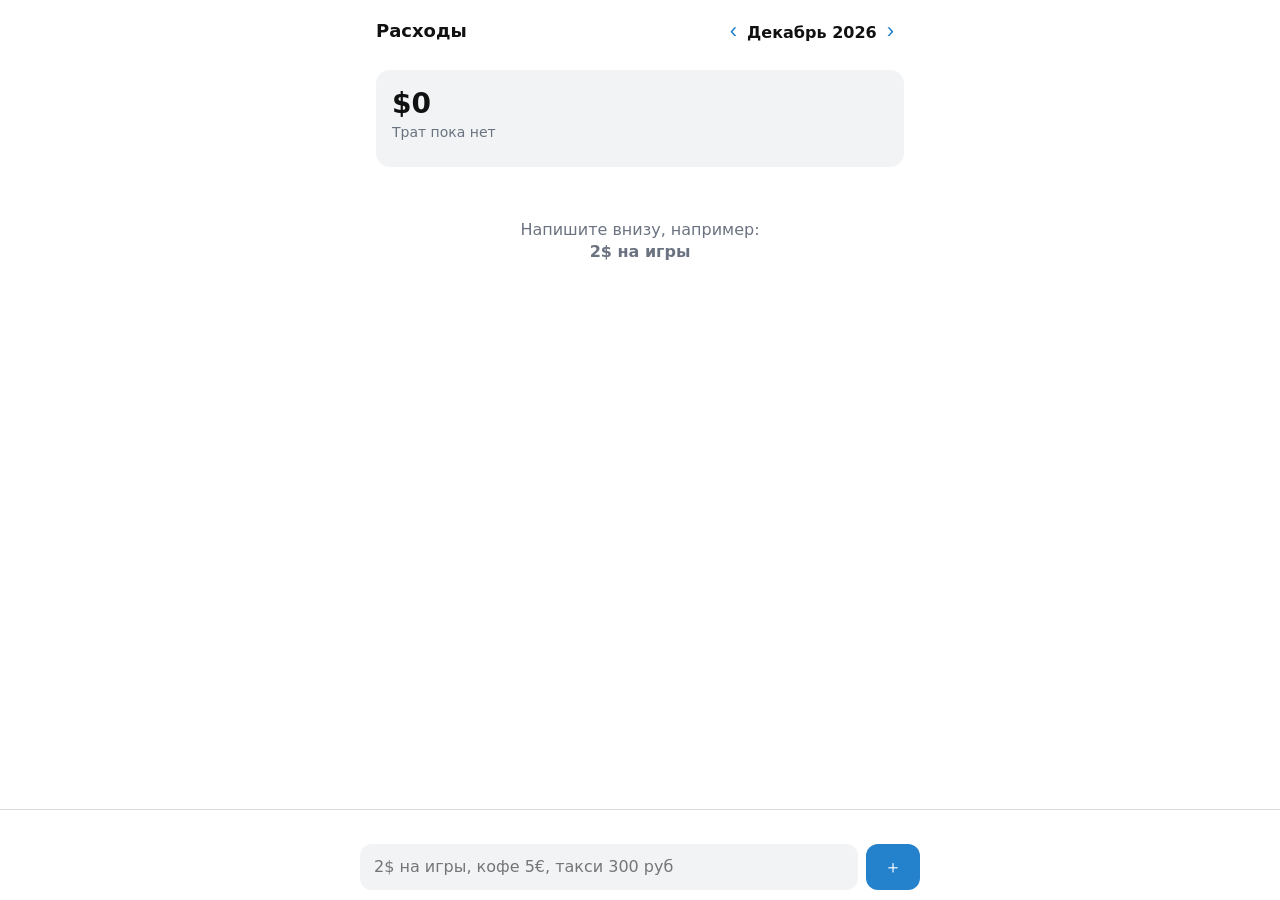
==== index.html @ be395213 "Add files via upload" ====
<!doctype html>
<html lang="ru">
<head>
<meta charset="utf-8">
<meta name="viewport" content="width=device-width, initial-scale=1, viewport-fit=cover">
<title>Расходы</title>
<script src="https://telegram.org/js/telegram-web-app.js"></script>
<style>
:root{
  --bg:var(--tg-theme-bg-color,#fff);
  --text:var(--tg-theme-text-color,#111);
  --hint:var(--tg-theme-hint-color,#6b7280);
  --link:var(--tg-theme-link-color,#2481cc);
  --btn:var(--tg-theme-button-color,#2481cc);
  --btn-text:var(--tg-theme-button-text-color,#fff);
  --card:var(--tg-theme-secondary-bg-color,#f1f3f5);
  --line:color-mix(in srgb,var(--hint) 25%,transparent);
}
*{box-sizing:border-box;-webkit-tap-highlight-color:transparent}
body{margin:0;background:var(--bg);color:var(--text);font:16px/1.4 system-ui,-apple-system,"Segoe UI",Roboto,sans-serif;padding-bottom:calc(84px + env(safe-area-inset-bottom))}
.wrap{max-width:560px;margin:0 auto;padding:0 16px}
header{display:flex;align-items:center;justify-content:space-between;padding:14px 0 6px}
header h1{font-size:18px;margin:0}
.nav button{background:none;border:0;color:var(--link);font-size:22px;padding:4px 10px;cursor:pointer}
.month{font-weight:600;min-width:120px;text-align:center;display:inline-block}
.chips{display:flex;gap:8px;flex-wrap:wrap;margin:6px 0 10px}
.chip{border:1px solid var(--line);background:none;color:var(--text);border-radius:999px;padding:5px 12px;font-size:14px;cursor:pointer}
.chip.on{background:var(--btn);color:var(--btn-text);border-color:var(--btn)}
.total{background:var(--card);border-radius:14px;padding:14px 16px;margin-bottom:12px}
.total .big{font-size:28px;font-weight:700}
.total .sub{color:var(--hint);font-size:14px}
.bars{margin-top:10px;display:grid;gap:8px}
.bar .top{display:flex;justify-content:space-between;font-size:14px}
.bar .track{height:6px;border-radius:3px;background:var(--line);margin-top:3px;overflow:hidden}
.bar .fill{height:100%;background:var(--btn);border-radius:3px}
h2{font-size:13px;text-transform:uppercase;letter-spacing:.04em;color:var(--hint);margin:18px 0 6px;font-weight:600;display:flex;justify-content:space-between}
.row{display:flex;align-items:center;gap:12px;padding:10px 0;border-bottom:1px solid var(--line);cursor:pointer}
.row .ico{font-size:22px;width:32px;text-align:center}
.row .mid{flex:1;min-width:0}
.row .cat{font-size:15px}
.row .note{color:var(--hint);font-size:13px;white-space:nowrap;overflow:hidden;text-overflow:ellipsis}
.row .amt{font-weight:600;white-space:nowrap}
.empty{color:var(--hint);text-align:center;padding:40px 0}
.dock{position:fixed;left:0;right:0;bottom:0;background:var(--bg);border-top:1px solid var(--line);padding:10px 16px calc(10px + env(safe-area-inset-bottom))}
.dock .in{max-width:560px;margin:0 auto}
.dock form{display:flex;gap:8px}
.dock input{flex:1;min-width:0;font:inherit;color:var(--text);background:var(--card);border:0;border-radius:12px;padding:12px 14px;outline:none}
.dock button{background:var(--btn);color:var(--btn-text);border:0;border-radius:12px;padding:0 18px;font-size:18px;cursor:pointer}
.preview{font-size:13px;color:var(--hint);min-height:18px;margin:0 2px 6px}
dialog{border:0;border-radius:16px;background:var(--bg);color:var(--text);padding:18px;width:min(92vw,420px)}
dialog::backdrop{background:rgba(0,0,0,.45)}
dialog h3{margin:0 0 4px}
dialog .note{color:var(--hint);font-size:14px;margin-bottom:12px}
.danger{margin-top:14px;width:100%;padding:11px;border-radius:12px;border:0;background:#e5484d;color:#fff;font-size:16px;cursor:pointer}
.close{margin-top:8px;width:100%;padding:11px;border-radius:12px;border:0;background:var(--card);color:var(--text);font-size:16px;cursor:pointer}
</style>
</head>
<body>
<div class="wrap">
  <header>
    <h1>Расходы</h1>
    <div class="nav"><button id="prev" aria-label="Предыдущий месяц">‹</button><span class="month" id="month"></span><button id="next" aria-label="Следующий месяц">›</button></div>
  </header>
  <div class="chips" id="curChips"></div>
  <div class="total"><div class="big" id="sum">0</div><div class="sub" id="cnt"></div><div class="bars" id="bars"></div></div>
  <div id="list"></div>
</div>

<div class="dock"><div class="in">
  <div class="preview" id="preview"></div>
  <form id="form" autocomplete="off">
    <input id="inp" type="text" inputmode="text" placeholder="2$ на игры, кофе 5€, такси 300 руб" enterkeyhint="send">
    <button type="submit" aria-label="Добавить">＋</button>
  </form>
</div></div>

<dialog id="dlg">
  <h3 id="dAmt"></h3><div class="note" id="dNote"></div>
  <div class="chips" id="dCats"></div>
  <button class="danger" id="dDel">Удалить</button>
  <button class="close" id="dClose">Закрыть</button>
</dialog>

<script>
"use strict";
const tg = window.Telegram && window.Telegram.WebApp;
if (tg) { try { tg.ready(); tg.expand(); } catch (e) {} }

/* ---------- Категории ---------- */
const CATS = [
  ["Еда","🛒","еда|продукт|магазин|супермаркет|пятёрочк|пятерочк|ашан|лента|магнит|молок|хлеб|овощ|фрукт|мясо|grocer|food|market"],
  ["Кафе и рестораны","☕","кофе|кафе|ресторан|обед|ужин|завтрак|перекус|пицц|бургер|суши|ролл|макдак|kfc|burger|кебаб|шаурм|coffee|lunch|dinner|bar\\b|пиво|вино|доставк"],
  ["Транспорт","🚕","такси|метро|автобус|маршрутк|бензин|заправк|парковк|проезд|uber|bolt|yandex go|поезд|электричк|taxi|fuel|самокат|каршеринг"],
  ["Игры и развлечения","🎮","игр|game|steam|playstation|\\bps\\d?\\b|xbox|nintendo|донат|кино|концерт|театр|боулинг|клуб|квест|аттракцион|парк"],
  ["Подписки и сервисы","📺","подписк|netflix|spotify|youtube|chatgpt|claude|icloud|google one|vpn|впн|хостинг|сервер|домен|apple music|premium"],
  ["Покупки","🛍","одежд|кроссовк|обув|куртк|джинс|футболк|ozon|озон|wildberries|вайлдберриз|amazon|aliexpress|телефон|наушник|ноутбук|покупк|товар|техник"],
  ["Здоровье","💊","аптек|лекарств|таблетк|врач|стоматолог|больниц|анализ|клиник|витамин|спортзал|тренировк|абонемент"],
  ["Жильё и счета","🏠","аренд|квартир|коммунал|свет\\b|электричеств|газ\\b|вода\\b|ипотек|ремонт|мебел|жкх"],
  ["Связь и интернет","📶","интернет|мобильн|симк|сим-карт|тариф|связь|wifi|wi-fi"],
  ["Подарки","🎁","подар|цветы|букет|открытк"],
  ["Прочее","📦",""]
];
const CAT_RE = CATS.map(c => c[2] ? new RegExp("(^|[^a-zа-яё0-9])(" + c[2] + ")", "i") : null);
const CAT_ICON = Object.fromEntries(CATS.map(c => [c[0], c[1]]));

function detectCategory(text) {
  for (let i = 0; i < CATS.length; i++) if (CAT_RE[i] && CAT_RE[i].test(text)) return CATS[i][0];
  return "Прочее";
}

/* ---------- Разбор текста ---------- */
const CUR_SYM = { USD: "$", EUR: "€", RUB: "₽" };
let defaultCur = "USD";

function parse(text) {
  const t = text.trim();
  const m = t.match(/(\d+(?:[  ]\d{3})*(?:[.,]\d{1,2})?|\d+)/);
  if (!m) return null;
  const amount = parseFloat(m[1].replace(/[  ]/g, "").replace(",", "."));
  if (!(amount > 0)) return null;
  let cur = defaultCur;
  if (/\$|usd|доллар|бакс/i.test(t)) cur = "USD";
  else if (/€|eur|евро/i.test(t)) cur = "EUR";
  else if (/₽|rub|руб|(^|\s)р(\.|\s|$)/i.test(t)) cur = "RUB";
  let note = t.replace(m[0], " ")
    .replace(/\$|€|₽|usd|eur|rub|доллар\w*|бакс\w*|евро|руб\w*/ig, " ")
    .replace(/(^|\s)(потратил\w*|купил\w*|заплатил\w*|отдал\w*|на|за|вчера|р\.?)(?=\s|$)/ig, " ")
    .replace(/\s+/g, " ").trim();
  if (!note) note = t;
  const date = /вчера/i.test(t) ? addDays(today(), -1) : today();
  return { a: amount, c: cur, g: detectCategory(t), n: note.slice(0, 80), d: date };
}

/* ---------- Даты ---------- */
const pad = n => String(n).padStart(2, "0");
function ymd(d) { return d.getFullYear() + "-" + pad(d.getMonth() + 1) + "-" + pad(d.getDate()); }
function today() { return ymd(new Date()); }
function addDays(s, n) { const d = new Date(s + "T12:00:00"); d.setDate(d.getDate() + n); return ymd(d); }
const MONTHS = ["Январь","Февраль","Март","Апрель","Май","Июнь","Июль","Август","Сентябрь","Октябрь","Ноябрь","Декабрь"];
const DAYS = ["вс","пн","вт","ср","чт","пт","сб"];
function dayLabel(s) {
  if (s === today()) return "Сегодня";
  if (s === addDays(today(), -1)) return "Вчера";
  const d = new Date(s + "T12:00:00");
  return d.getDate() + " " + MONTHS[d.getMonth()].toLowerCase().replace(/ь$|й$/, "я") + ", " + DAYS[d.getDay()];
}

/* ---------- Хранилище: Telegram CloudStorage или localStorage ---------- */
const useCloud = !!(tg && tg.CloudStorage && tg.isVersionAtLeast && tg.isVersionAtLeast("6.9"));
const P = "exp_";
const store = {
  getKeys() {
    if (useCloud) return new Promise(r => tg.CloudStorage.getKeys((e, k) => r(e ? [] : k)));
    try { return Promise.resolve(Object.keys(localStorage).filter(k => k.startsWith(P)).map(k => k.slice(P.length))); }
    catch (e) { return Promise.resolve([]); }
  },
  getItems(keys) {
    if (!keys.length) return Promise.resolve({});
    if (useCloud) return new Promise(r => tg.CloudStorage.getItems(keys, (e, v) => r(e ? {} : v)));
    const o = {};
    try { keys.forEach(k => { const v = localStorage.getItem(P + k); if (v != null) o[k] = v; }); } catch (e) {}
    return Promise.resolve(o);
  },
  setItem(k, v) {
    if (useCloud) return new Promise(r => tg.CloudStorage.setItem(k, v, () => r()));
    try { localStorage.setItem(P + k, v); } catch (e) {}
    return Promise.resolve();
  },
  removeItem(k) {
    if (useCloud) return new Promise(r => tg.CloudStorage.removeItem(k, () => r()));
    try { localStorage.removeItem(P + k); } catch (e) {}
    return Promise.resolve();
  }
};

/* ---------- Состояние ---------- */
let allKeys = new Set();
const days = {};          // "YYYY-MM-DD" -> [ {i,a,c,g,n} ]
let ym = today().slice(0, 7);
let curFilter = null;

const dk = d => "d_" + d;
function parseDay(v) { try { const a = JSON.parse(v); return Array.isArray(a) ? a : []; } catch (e) { return []; } }

async function loadMonth() {
  const keys = [...allKeys].filter(k => k.startsWith("d_" + ym) && !(k.slice(2) in days));
  const got = await store.getItems(keys);
  keys.forEach(k => { days[k.slice(2)] = parseDay(got[k]); });
}
async function saveDay(d) {
  const arr = days[d] || [];
  if (arr.length) { await store.setItem(dk(d), JSON.stringify(arr)); allKeys.add(dk(d)); }
  else { await store.removeItem(dk(d)); allKeys.delete(dk(d)); delete days[d]; }
}

/* ---------- Отрисовка ---------- */
const $ = id => document.getElementById(id);
const fmt = (n, c) => {
  const s = Number(n).toLocaleString("ru-RU", { maximumFractionDigits: 2 });
  return c === "RUB" ? s + " ₽" : (CUR_SYM[c] || "") + s;
};

function monthEntries() {
  const out = [];
  Object.keys(days).filter(d => d.startsWith(ym)).sort().reverse().forEach(d => days[d].forEach(e => out.push({ d, e })));
  return out;
}

function render() {
  const [y, m] = ym.split("-").map(Number);
  $("month").textContent = MONTHS[m - 1] + " " + y;
  const items = monthEntries();
  const curs = [...new Set(items.map(x => x.e.c))];
  if (!curs.length) curs.push(defaultCur);
  if (!curFilter || !curs.includes(curFilter)) curFilter = curs.includes(defaultCur) ? defaultCur : curs[0];

  $("curChips").innerHTML = curs.length > 1
    ? curs.map(c => '<button class="chip' + (c === curFilter ? " on" : "") + '" data-c="' + c + '">' + c + "</button>").join("") : "";

  const shown = items.filter(x => x.e.c === curFilter);
  const total = shown.reduce((s, x) => s + x.e.a, 0);
  $("sum").textContent = fmt(total, curFilter);
  $("cnt").textContent = shown.length ? shown.length + " " + plural(shown.length) : "Трат пока нет";

  const byCat = {};
  shown.forEach(x => { byCat[x.e.g] = (byCat[x.e.g] || 0) + x.e.a; });
  const rows = Object.entries(byCat).sort((a, b) => b[1] - a[1]);
  $("bars").innerHTML = rows.map(([g, v]) =>
    '<div class="bar"><div class="top"><span>' + (CAT_ICON[g] || "📦") + " " + esc(g) + "</span><span>" + fmt(v, curFilter) +
    ' · ' + Math.round(v / total * 100) + '%</span></div><div class="track"><div class="fill" style="width:' + (v / rows[0][1] * 100) + '%"></div></div></div>').join("");

  if (!items.length) { $("list").innerHTML = '<div class="empty">Напишите внизу, например:<br><b>2$ на игры</b></div>'; return; }
  let html = "", last = "";
  items.forEach(({ d, e }) => {
    if (d !== last) {
      const dayTotal = days[d].filter(x => x.c === curFilter).reduce((s, x) => s + x.a, 0);
      html += "<h2><span>" + dayLabel(d) + "</span><span>" + (dayTotal ? fmt(dayTotal, curFilter) : "") + "</span></h2>";
      last = d;
    }
    html += '<div class="row" data-d="' + d + '" data-i="' + e.i + '"><div class="ico">' + (CAT_ICON[e.g] || "📦") + '</div><div class="mid"><div class="cat">' +
      esc(e.g) + '</div><div class="note">' + esc(e.n) + '</div></div><div class="amt">' + fmt(e.a, e.c) + "</div></div>";
  });
  $("list").innerHTML = html;
}
function plural(n) { const a = n % 10, b = n % 100; return a === 1 && b !== 11 ? "трата" : (a >= 2 && a <= 4 && (b < 10 || b >= 20)) ? "траты" : "трат"; }
function esc(s) { return String(s).replace(/[&<>"]/g, c => ({ "&": "&amp;", "<": "&lt;", ">": "&gt;", '"': "&quot;" }[c])); }

/* ---------- Действия ---------- */
function haptic(t) { try { tg && tg.HapticFeedback && tg.HapticFeedback.notificationOccurred(t); } catch (e) {} }

$("inp").addEventListener("input", () => {
  const p = parse($("inp").value);
  $("preview").textContent = p ? "→ " + fmt(p.a, p.c) + " · " + (CAT_ICON[p.g] || "") + " " + p.g : "";
});

$("form").addEventListener("submit", async ev => {
  ev.preventDefault();
  const p = parse($("inp").value);
  if (!p) { haptic("error"); $("preview").textContent = "Не вижу сумму. Пример: 2$ на игры"; return; }
  const entry = { i: Date.now().toString(36), a: p.a, c: p.c, g: p.g, n: p.n };
  const d = p.d;
  if (!days[d]) { const got = await store.getItems([dk(d)]); days[d] = parseDay(got[dk(d)]); }
  days[d].push(entry);
  await saveDay(d);
  ym = d.slice(0, 7); curFilter = p.c;
  await loadMonth();
  $("inp").value = ""; $("preview").textContent = "";
  haptic("success"); render();
});

$("prev").onclick = () => shiftMonth(-1);
$("next").onclick = () => shiftMonth(1);
async function shiftMonth(n) {
  const [y, m] = ym.split("-").map(Number);
  const d = new Date(y, m - 1 + n, 1);
  ym = d.getFullYear() + "-" + pad(d.getMonth() + 1);
  await loadMonth(); render();
}
$("curChips").addEventListener("click", e => { const c = e.target.dataset.c; if (c) { curFilter = c; render(); } });

let cur = null;
$("list").addEventListener("click", e => {
  const row = e.target.closest(".row"); if (!row) return;
  const d = row.dataset.d, i = row.dataset.i;
  const entry = (days[d] || []).find(x => x.i === i); if (!entry) return;
  cur = { d, entry };
  $("dAmt").textContent = fmt(entry.a, entry.c);
  $("dNote").textContent = entry.n;
  $("dCats").innerHTML = CATS.map(c => '<button class="chip' + (c[0] === entry.g ? " on" : "") + '" data-g="' + esc(c[0]) + '">' + c[1] + " " + esc(c[0]) + "</button>").join("");
  $("dlg").showModal();
});
$("dCats").addEventListener("click", async e => {
  const g = e.target.dataset.g; if (!g || !cur) return;
  cur.entry.g = g; await saveDay(cur.d); $("dlg").close(); render();
});
$("dDel").onclick = async () => {
  if (!cur) return;
  days[cur.d] = days[cur.d].filter(x => x.i !== cur.entry.i);
  await saveDay(cur.d); $("dlg").close(); haptic("warning"); render();
};
$("dClose").onclick = () => $("dlg").close();

/* ---------- Старт ---------- */
(async function init() {
  const keys = await store.getKeys();
  allKeys = new Set(keys);
  const got = await store.getItems(["cfg"]);
  try { const c = JSON.parse(got.cfg || "{}"); if (c.cur) defaultCur = c.cur; } catch (e) {}
  await loadMonth();
  render();
})();
</script>
</body>
</html>
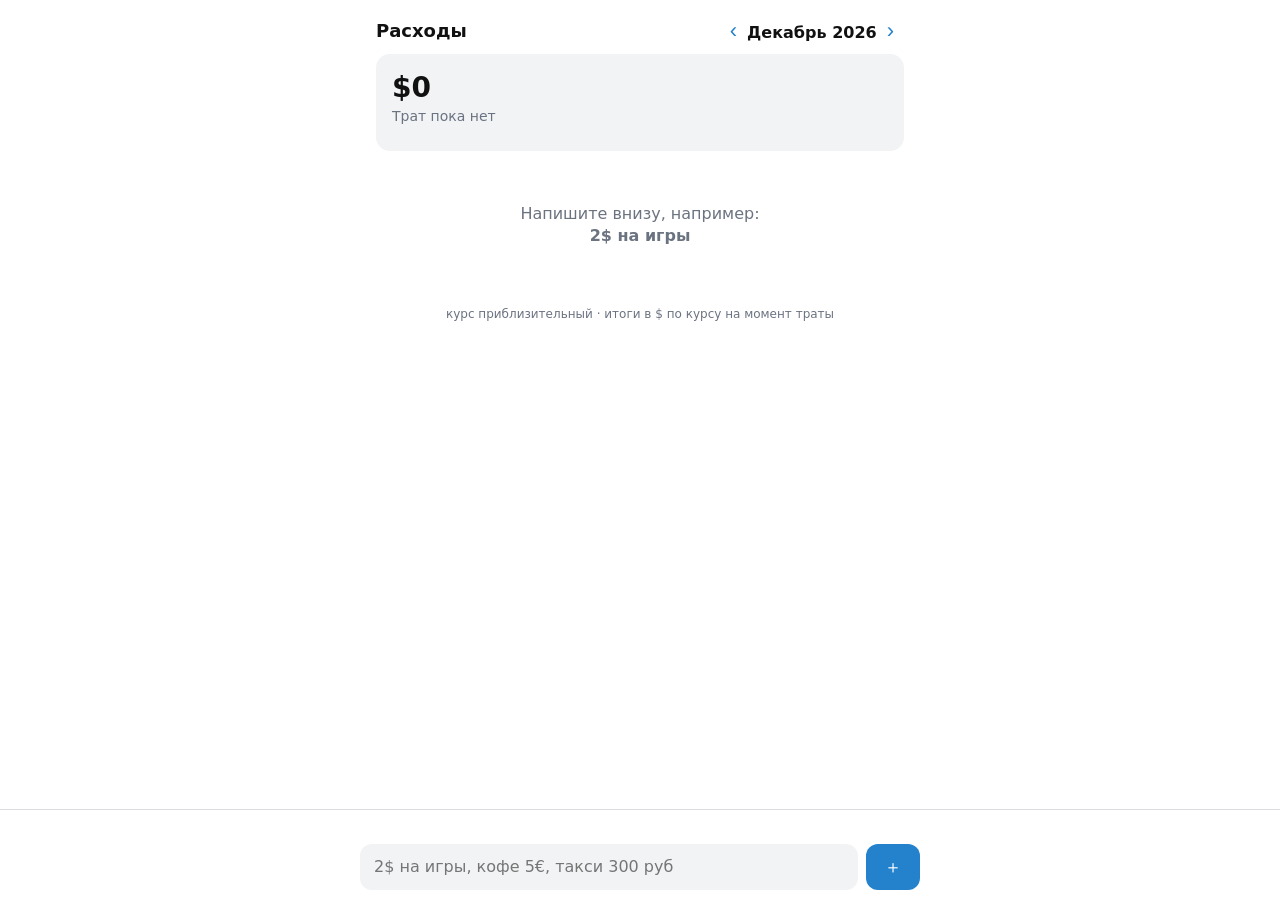
==== commit 0485b3d1: "Add files via upload" ====
--- a/index.html
+++ b/index.html
@@ -39,7 +39,9 @@
 .row .mid{flex:1;min-width:0}
 .row .cat{font-size:15px}
 .row .note{color:var(--hint);font-size:13px;white-space:nowrap;overflow:hidden;text-overflow:ellipsis}
-.row .amt{font-weight:600;white-space:nowrap}
+.row .amt{font-weight:600;white-space:nowrap;text-align:right}
+.conv{color:var(--hint);font-size:12px;font-weight:400}
+.rate{color:var(--hint);font-size:12px;text-align:center;margin:18px 0 0}
 .empty{color:var(--hint);text-align:center;padding:40px 0}
 .dock{position:fixed;left:0;right:0;bottom:0;background:var(--bg);border-top:1px solid var(--line);padding:10px 16px calc(10px + env(safe-area-inset-bottom))}
 .dock .in{max-width:560px;margin:0 auto}
@@ -61,9 +63,9 @@
     <h1>Расходы</h1>
     <div class="nav"><button id="prev" aria-label="Предыдущий месяц">‹</button><span class="month" id="month"></span><button id="next" aria-label="Следующий месяц">›</button></div>
   </header>
-  <div class="chips" id="curChips"></div>
   <div class="total"><div class="big" id="sum">0</div><div class="sub" id="cnt"></div><div class="bars" id="bars"></div></div>
   <div id="list"></div>
+  <div class="rate" id="rate"></div>
 </div>
 
 <div class="dock"><div class="in">
@@ -112,6 +114,33 @@
 const CUR_SYM = { USD: "$", EUR: "€", RUB: "₽" };
 let defaultCur = "USD";
 
+/* ---------- Курсы валют (единиц за 1 USD) ---------- */
+let rates = { USD: 1, EUR: 0.9, RUB: 80 };
+let ratesInfo = "курс приблизительный";
+const CUR_LIST = ["USD", "EUR", "RUB"];
+const conv = (a, from, to) => a / rates[from] * rates[to];
+function loadCachedRates() {
+  try {
+    const c = JSON.parse(localStorage.getItem("exp_rates") || "null");
+    if (c && c.r && c.r.EUR && c.r.RUB) { rates = { USD: 1, EUR: c.r.EUR, RUB: c.r.RUB }; ratesInfo = "курс на " + c.d + " (из кэша)"; return c.t; }
+  } catch (e) {}
+  return 0;
+}
+async function refreshRates() {
+  const t = loadCachedRates();
+  if (t && Date.now() - t < 6 * 3600e3) { ratesInfo = ratesInfo.replace(" (из кэша)", ""); return; }
+  try {
+    const res = await fetch("https://open.er-api.com/v6/latest/USD");
+    const j = await res.json();
+    if (j.result === "success" && j.rates.EUR && j.rates.RUB) {
+      rates = { USD: 1, EUR: j.rates.EUR, RUB: j.rates.RUB };
+      const d = new Date(), ds = pad(d.getDate()) + "." + pad(d.getMonth() + 1);
+      ratesInfo = "курс на " + ds;
+      try { localStorage.setItem("exp_rates", JSON.stringify({ t: Date.now(), d: ds, r: rates })); } catch (e) {}
+    }
+  } catch (e) {}
+}
+
 function parse(text) {
   const t = text.trim();
   const m = t.match(/(\d+(?:[  ]\d{3})*(?:[.,]\d{1,2})?|\d+)/);
@@ -123,8 +152,8 @@
   else if (/€|eur|евро/i.test(t)) cur = "EUR";
   else if (/₽|rub|руб|(^|\s)р(\.|\s|$)/i.test(t)) cur = "RUB";
   let note = t.replace(m[0], " ")
-    .replace(/\$|€|₽|usd|eur|rub|доллар\w*|бакс\w*|евро|руб\w*/ig, " ")
-    .replace(/(^|\s)(потратил\w*|купил\w*|заплатил\w*|отдал\w*|на|за|вчера|р\.?)(?=\s|$)/ig, " ")
+    .replace(/\$|€|₽|usd|eur|rub|доллар[а-яё]*|бакс[а-яё]*|евро|руб[а-яё]*/ig, " ")
+    .replace(/(^|\s)(потратил[а-яё]*|купил[а-яё]*|заплатил[а-яё]*|отдал[а-яё]*|на|за|вчера|р\.?)(?=\s|$)/ig, " ")
     .replace(/\s+/g, " ").trim();
   if (!note) note = t;
   const date = /вчера/i.test(t) ? addDays(today(), -1) : today();
@@ -200,6 +229,9 @@
   return c === "RUB" ? s + " ₽" : (CUR_SYM[c] || "") + s;
 };
 
+const usd = e => e.u != null ? e.u : conv(e.a, e.c, "USD");
+const fmtOthers = (a, c) => CUR_LIST.filter(x => x !== c).map(x => fmt(conv(a, c, x), x)).join(" · ");
+
 function monthEntries() {
   const out = [];
   Object.keys(days).filter(d => d.startsWith(ym)).sort().reverse().forEach(d => days[d].forEach(e => out.push({ d, e })));
@@ -210,35 +242,30 @@
   const [y, m] = ym.split("-").map(Number);
   $("month").textContent = MONTHS[m - 1] + " " + y;
   const items = monthEntries();
-  const curs = [...new Set(items.map(x => x.e.c))];
-  if (!curs.length) curs.push(defaultCur);
-  if (!curFilter || !curs.includes(curFilter)) curFilter = curs.includes(defaultCur) ? defaultCur : curs[0];
-
-  $("curChips").innerHTML = curs.length > 1
-    ? curs.map(c => '<button class="chip' + (c === curFilter ? " on" : "") + '" data-c="' + c + '">' + c + "</button>").join("") : "";
-
-  const shown = items.filter(x => x.e.c === curFilter);
-  const total = shown.reduce((s, x) => s + x.e.a, 0);
-  $("sum").textContent = fmt(total, curFilter);
-  $("cnt").textContent = shown.length ? shown.length + " " + plural(shown.length) : "Трат пока нет";
+  const shown = items;
+  const total = shown.reduce((s, x) => s + usd(x.e), 0);
+  $("sum").textContent = fmt(total, "USD");
+  $("cnt").textContent = shown.length ? shown.length + " " + plural(shown.length) + " · ≈ " + fmtOthers(total, "USD") : "Трат пока нет";
+  $("rate").textContent = ratesInfo + " · итоги в $ по курсу на момент траты";
 
   const byCat = {};
-  shown.forEach(x => { byCat[x.e.g] = (byCat[x.e.g] || 0) + x.e.a; });
+  shown.forEach(x => { byCat[x.e.g] = (byCat[x.e.g] || 0) + usd(x.e); });
   const rows = Object.entries(byCat).sort((a, b) => b[1] - a[1]);
   $("bars").innerHTML = rows.map(([g, v]) =>
-    '<div class="bar"><div class="top"><span>' + (CAT_ICON[g] || "📦") + " " + esc(g) + "</span><span>" + fmt(v, curFilter) +
+    '<div class="bar"><div class="top"><span>' + (CAT_ICON[g] || "📦") + " " + esc(g) + "</span><span>" + fmt(v, "USD") +
     ' · ' + Math.round(v / total * 100) + '%</span></div><div class="track"><div class="fill" style="width:' + (v / rows[0][1] * 100) + '%"></div></div></div>').join("");
 
   if (!items.length) { $("list").innerHTML = '<div class="empty">Напишите внизу, например:<br><b>2$ на игры</b></div>'; return; }
   let html = "", last = "";
   items.forEach(({ d, e }) => {
     if (d !== last) {
-      const dayTotal = days[d].filter(x => x.c === curFilter).reduce((s, x) => s + x.a, 0);
-      html += "<h2><span>" + dayLabel(d) + "</span><span>" + (dayTotal ? fmt(dayTotal, curFilter) : "") + "</span></h2>";
+      const dayTotal = days[d].reduce((s, x) => s + usd(x), 0);
+      html += "<h2><span>" + dayLabel(d) + "</span><span>" + (dayTotal ? fmt(dayTotal, "USD") : "") + "</span></h2>";
       last = d;
     }
     html += '<div class="row" data-d="' + d + '" data-i="' + e.i + '"><div class="ico">' + (CAT_ICON[e.g] || "📦") + '</div><div class="mid"><div class="cat">' +
-      esc(e.g) + '</div><div class="note">' + esc(e.n) + '</div></div><div class="amt">' + fmt(e.a, e.c) + "</div></div>";
+      esc(e.g) + '</div><div class="note">' + esc(e.n) + '</div></div><div class="amt">' + fmt(e.a, e.c) +
+      (e.c !== "USD" ? '<div class="conv">≈ ' + fmt(usd(e), "USD") + "</div>" : "") + "</div></div>";
   });
   $("list").innerHTML = html;
 }
@@ -250,19 +277,19 @@
 
 $("inp").addEventListener("input", () => {
   const p = parse($("inp").value);
-  $("preview").textContent = p ? "→ " + fmt(p.a, p.c) + " · " + (CAT_ICON[p.g] || "") + " " + p.g : "";
+  $("preview").textContent = p ? "→ " + fmt(p.a, p.c) + " (≈ " + fmtOthers(p.a, p.c) + ") · " + (CAT_ICON[p.g] || "") + " " + p.g : "";
 });
 
 $("form").addEventListener("submit", async ev => {
   ev.preventDefault();
   const p = parse($("inp").value);
   if (!p) { haptic("error"); $("preview").textContent = "Не вижу сумму. Пример: 2$ на игры"; return; }
-  const entry = { i: Date.now().toString(36), a: p.a, c: p.c, g: p.g, n: p.n };
+  const entry = { i: Date.now().toString(36), a: p.a, c: p.c, g: p.g, n: p.n, u: +conv(p.a, p.c, "USD").toFixed(4) };
   const d = p.d;
   if (!days[d]) { const got = await store.getItems([dk(d)]); days[d] = parseDay(got[dk(d)]); }
   days[d].push(entry);
   await saveDay(d);
-  ym = d.slice(0, 7); curFilter = p.c;
+  ym = d.slice(0, 7);
   await loadMonth();
   $("inp").value = ""; $("preview").textContent = "";
   haptic("success"); render();
@@ -276,7 +303,6 @@
   ym = d.getFullYear() + "-" + pad(d.getMonth() + 1);
   await loadMonth(); render();
 }
-$("curChips").addEventListener("click", e => { const c = e.target.dataset.c; if (c) { curFilter = c; render(); } });
 
 let cur = null;
 $("list").addEventListener("click", e => {
@@ -285,7 +311,7 @@
   const entry = (days[d] || []).find(x => x.i === i); if (!entry) return;
   cur = { d, entry };
   $("dAmt").textContent = fmt(entry.a, entry.c);
-  $("dNote").textContent = entry.n;
+  $("dNote").textContent = entry.n + " · ≈ " + fmtOthers(entry.a, entry.c);
   $("dCats").innerHTML = CATS.map(c => '<button class="chip' + (c[0] === entry.g ? " on" : "") + '" data-g="' + esc(c[0]) + '">' + c[1] + " " + esc(c[0]) + "</button>").join("");
   $("dlg").showModal();
 });
@@ -306,6 +332,7 @@
   allKeys = new Set(keys);
   const got = await store.getItems(["cfg"]);
   try { const c = JSON.parse(got.cfg || "{}"); if (c.cur) defaultCur = c.cur; } catch (e) {}
+  await refreshRates();
   await loadMonth();
   render();
 })();
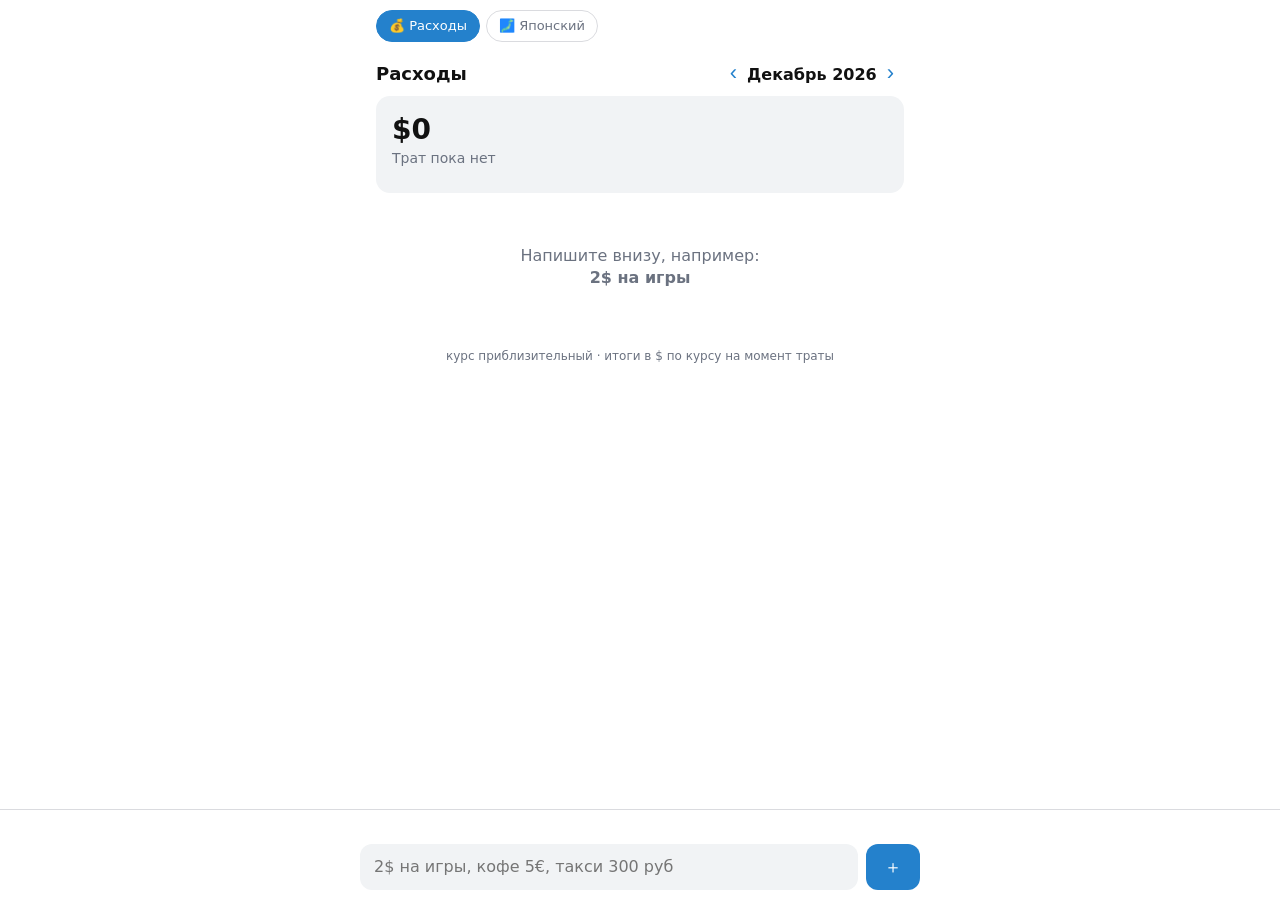
==== commit e0f54e87: "Добавлен раздел «Японский» (курс N5) и переключатель разделов Co-Authored-By: Claude Opus 5.5 <norep" ====
--- a/index.html
+++ b/index.html
@@ -5,6 +5,13 @@
 <meta name="viewport" content="width=device-width, initial-scale=1, viewport-fit=cover">
 <title>Расходы</title>
 <script src="https://telegram.org/js/telegram-web-app.js"></script>
+<script>
+// Открываем раздел, где были в прошлый раз (Расходы или Японский)
+try {
+  if (/[?&]stay=1/.test(location.search)) localStorage.setItem("app_last", "exp");
+  else if (localStorage.getItem("app_last") === "jp") location.replace("jp/" + location.hash);
+} catch (e) {}
+</script>
 <style>
 :root{
   --bg:var(--tg-theme-bg-color,#fff);
@@ -19,6 +26,9 @@
 *{box-sizing:border-box;-webkit-tap-highlight-color:transparent}
 body{margin:0;background:var(--bg);color:var(--text);font:16px/1.4 system-ui,-apple-system,"Segoe UI",Roboto,sans-serif;padding-bottom:calc(84px + env(safe-area-inset-bottom))}
 .wrap{max-width:560px;margin:0 auto;padding:0 16px}
+.appsw{display:flex;gap:6px;padding:10px 0 0}
+.appsw a,.appsw span{font-size:13px;padding:6px 12px;border-radius:999px;border:1px solid var(--line);text-decoration:none;color:var(--hint)}
+.appsw span{background:var(--btn);color:var(--btn-text);border-color:var(--btn)}
 header{display:flex;align-items:center;justify-content:space-between;padding:14px 0 6px}
 header h1{font-size:18px;margin:0}
 .nav button{background:none;border:0;color:var(--link);font-size:22px;padding:4px 10px;cursor:pointer}
@@ -59,6 +69,7 @@
 </head>
 <body>
 <div class="wrap">
+  <nav class="appsw"><span>💰 Расходы</span><a href="jp/" id="toJp">🗾 Японский</a></nav>
   <header>
     <h1>Расходы</h1>
     <div class="nav"><button id="prev" aria-label="Предыдущий месяц">‹</button><span class="month" id="month"></span><button id="next" aria-label="Следующий месяц">›</button></div>
@@ -325,6 +336,7 @@
   await saveDay(cur.d); $("dlg").close(); haptic("warning"); render();
 };
 $("dClose").onclick = () => $("dlg").close();
+$("toJp").onclick = e => { e.preventDefault(); try { localStorage.setItem("app_last", "jp"); } catch (x) {} location.href = "jp/" + location.hash; };
 
 /* ---------- Старт ---------- */
 (async function init() {
